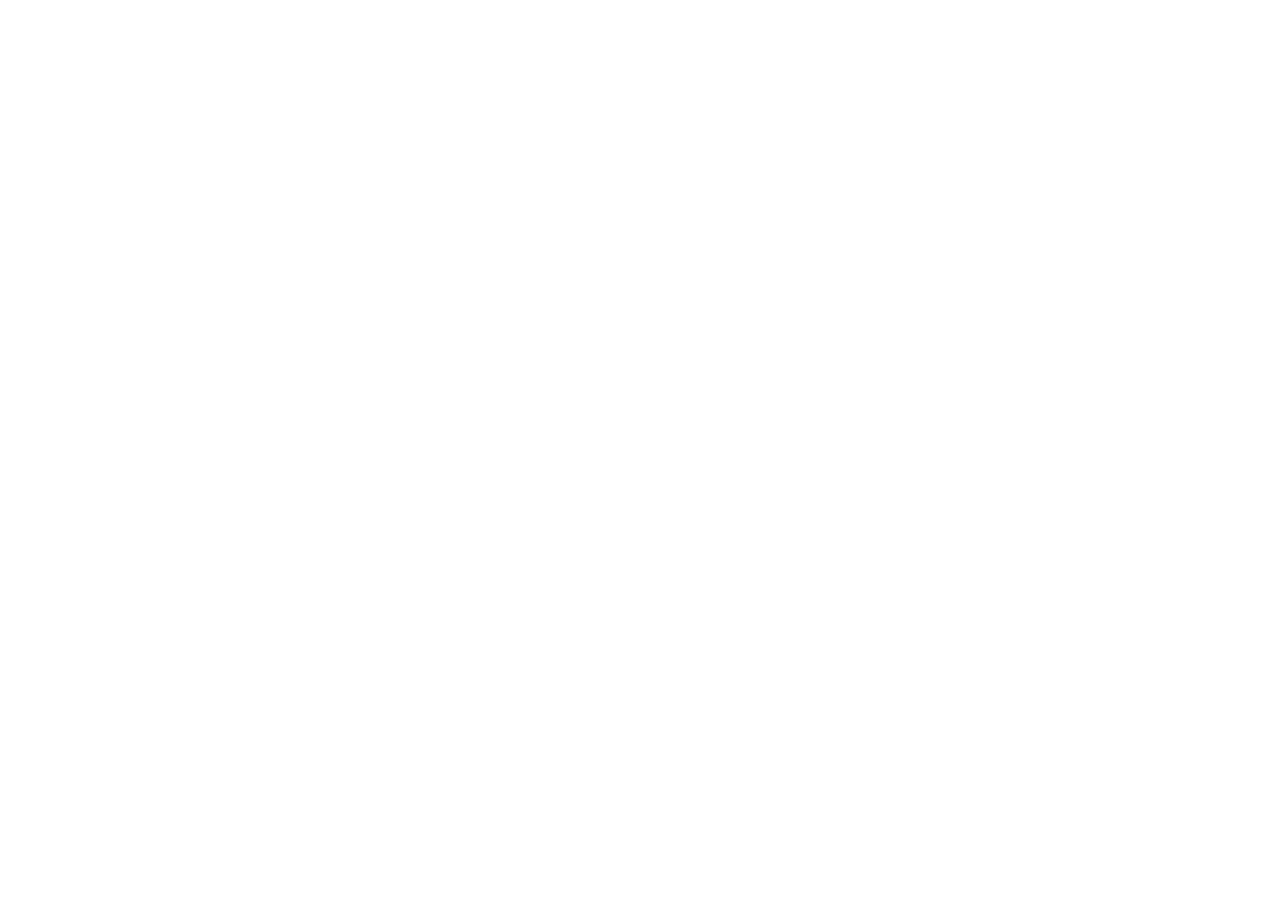
==== index.html @ a776bf91 "Init" ====
<!DOCTYPE html>
<html lang="fr">
<head>
    <meta charset="UTF-8">
    <meta name="viewport" content="width=device-width, initial-scale=1.0">
    <meta http-equiv="X-UA-Compatible" content="ie=edge">
    <link href="https://fonts.googleapis.com/css?family=Roboto:100,900i" rel="stylesheet">
    <link href='https://fonts.googleapis.com/css?family=Shrikhand' rel='stylesheet'>
    <link rel="stylesheet" href="./public/css/style.css">
    <link href="https://fonts.googleapis.com/css?family=Lora:400,700|Montserrat:300" rel="stylesheet">
    <link href="https://fonts.googleapis.com/css?family=Chivo:300,700|Playfair+Display:700i" rel="stylesheet">
    <link href='https://fonts.googleapis.com/css?family=Lemon' rel='stylesheet'>
    <script src="https://ajax.googleapis.com/ajax/libs/jquery/2.1.1/jquery.min.js"></script>
    <link rel="stylesheet" href="https://cdnjs.cloudflare.com/ajax/libs/font-awesome/4.7.0/css/font-awesome.min.css">
    <script src="https://kit.fontawesome.com/fe0dc174bc.js" crossorigin="anonymous"></script>
    <title>Kiddy Company - Accueil</title>
</head>
<body>
    <main>
        <nav>
            <div class="">
                
            </div>
        </nav>
    </main>
    <footer>
        <div class="containerFooter">
            
        </div>
    </footer>
</body>
</html>
---- public/css/style.css ----
html {
  scroll-behavior: smooth;
}

* {
  margin: 0;
}

body {
  position: relative;
  margin: 0;
  padding: 0;
  margin: auto;
  height: auto;
  width: 100%;
}

/*# sourceMappingURL=style.css.map */
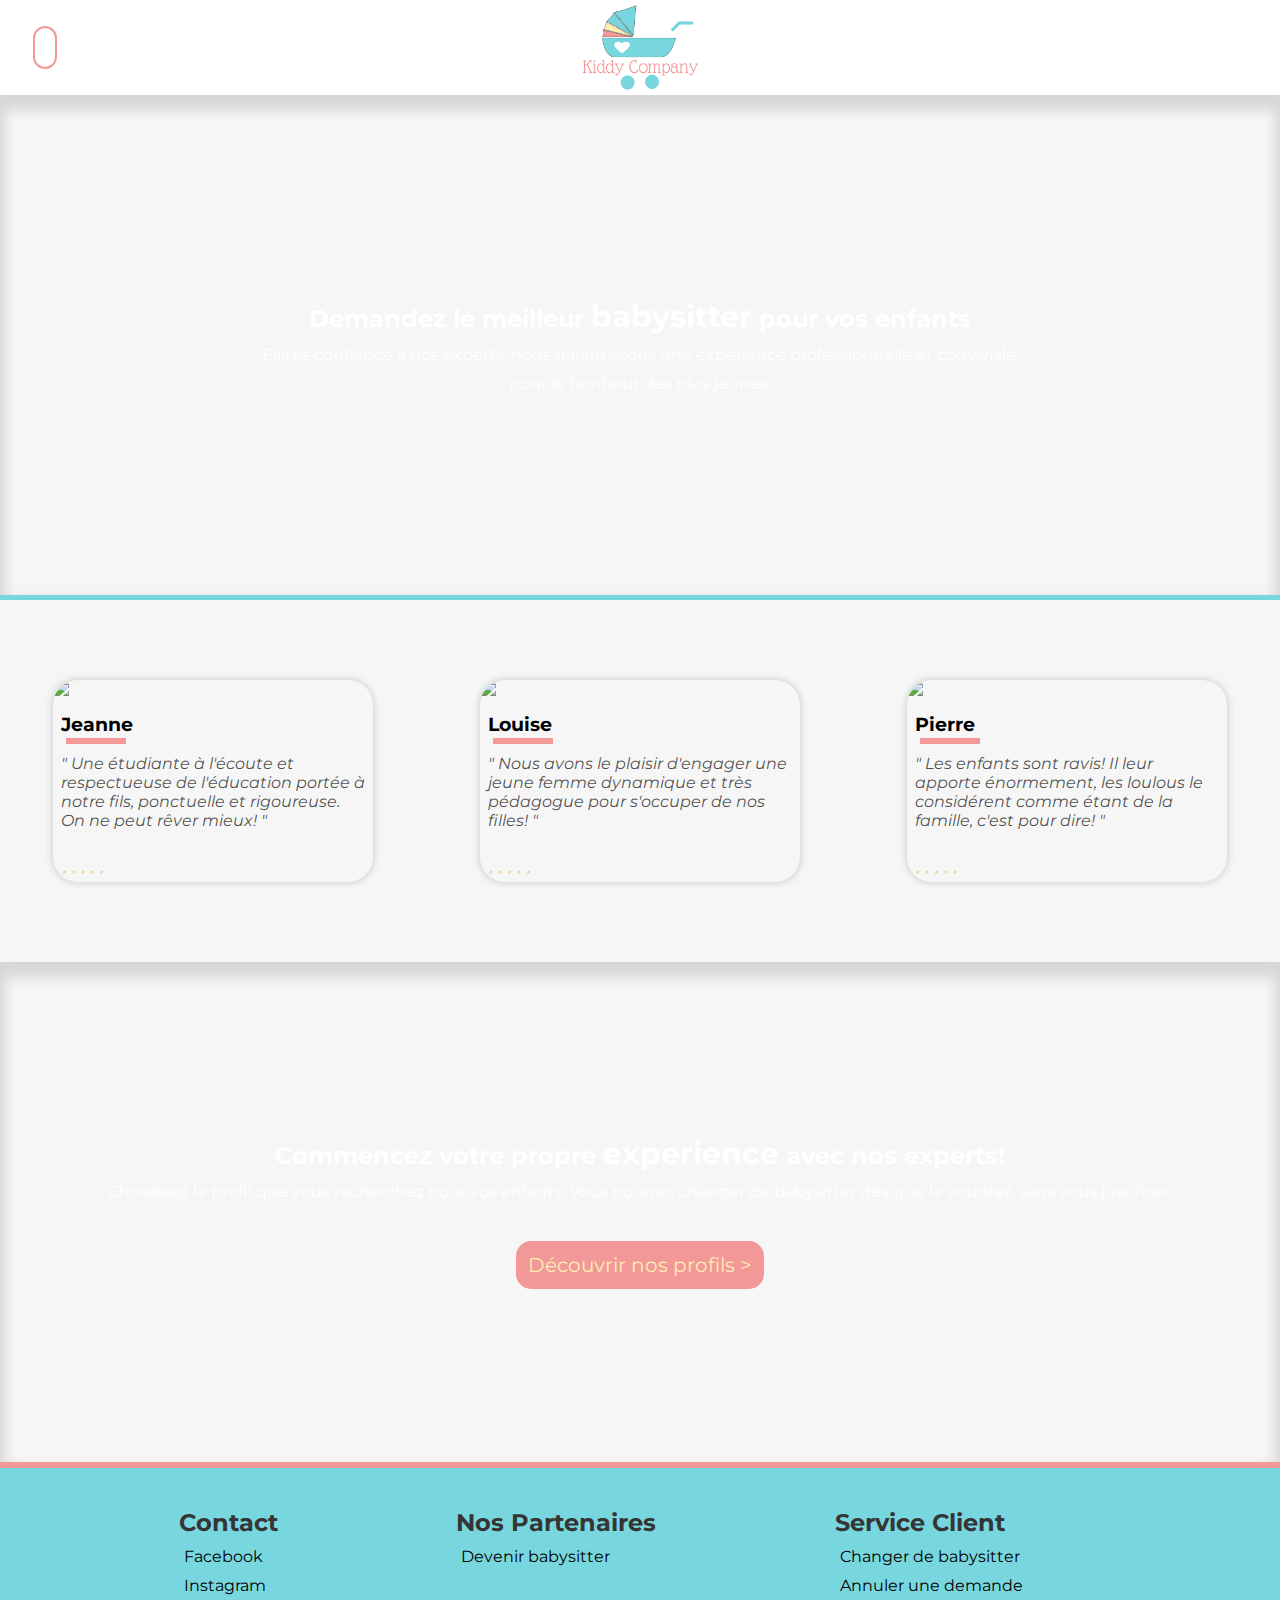
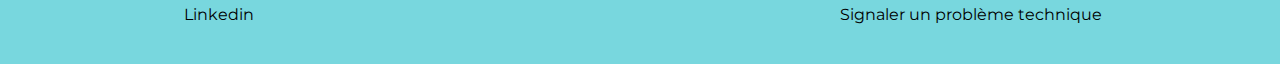
==== commit 9ad0ffa8: "main-page" ====
--- a/index.html
+++ b/index.html
@@ -18,14 +18,93 @@
 <body>
     <main>
         <nav>
-            <div class="">
-                
+            <div class="nav-bar">
+                <div class="nav-bar-btn">
+                    <a><i class="fas fa-stream"></i></a>
+                </div>
+                <img src="public/img/logo-resize2.png" class="logo">
             </div>
         </nav>
+        <section class="banner">
+            <h2>Demandez le meilleur <span class="outer">babysitter</span> pour vos enfants</h2>
+            <p>Faites confiance à nos experts, nous garantissons une expérience professionnelle et conviviale,<br></p>
+            <p>pour le bonheur des plus jeunes.</p>
+        </section>
+        <section class="avis">
+            <div class="avisContainer">
+                <div class="avisContainerCard">
+                    <img src="http://drakary.cluster030.hosting.ovh.net/public/img/babysitter1.jpg">
+                    <div class="description">
+                        <h3>Jeanne</h3>
+                        <div class="liner"></div>
+                        <p>" Une étudiante à l'écoute et respectueuse de l'éducation portée à notre fils, ponctuelle et rigoureuse. On ne peut rêver mieux! "</p>
+                    </div>
+                    <div class="stars">
+                        <i class="fas fa-star"></i>
+                        <i class="fas fa-star"></i>
+                        <i class="fas fa-star"></i>
+                        <i class="fas fa-star"></i>
+                        <i class="far fa-star"></i>
+                    </div>
+                </div>
+                <div class="avisContainerCard">
+                    <img src="http://drakary.cluster030.hosting.ovh.net/public/img/babysitter2.jpg">
+                    <div class="description">
+                        <h3>Louise</h3>
+                        <div class="liner"></div>
+                        <p>" Nous avons le plaisir d'engager une jeune femme dynamique et très pédagogue pour s'occuper de nos filles! "</p>
+                    </div>
+                    <div class="stars">
+                        <i class="fas fa-star"></i>
+                        <i class="fas fa-star"></i>
+                        <i class="fas fa-star"></i>
+                        <i class="fas fa-star"></i>
+                        <i class="fas fa-star"></i>
+                    </div>
+                </div>
+                <div class="avisContainerCard">
+                    <img src="http://drakary.cluster030.hosting.ovh.net/public/img/babysitter3.jpg">
+                    <div class="description">
+                        <h3>Pierre</h3>
+                        <div class="liner"></div>
+                        <p>" Les enfants sont ravis! Il leur apporte énormement, les loulous le considérent comme étant de la famille, c'est pour dire! "</p>
+                    </div>
+                    <div class="stars">
+                        <i class="fas fa-star"></i>
+                        <i class="fas fa-star"></i>
+                        <i class="fas fa-star"></i>
+                        <i class="fas fa-star"></i>
+                        <i class="far fa-star"></i>
+                    </div>
+                </div>
+            </div>
+        </section>
+        <section class="banner2">
+            <h2>Commencez votre propre <span class="outer">experience</span> avec nos experts!</h2>
+            <p>Choisissez le profil que vous recherchez pour vos enfants. Vous pourrez changer de babysitter dés que le voudrez, sans vous justificer.</p>
+            <div class="buttonContainer">
+                <button>Découvrir nos profils ></button>
+            </div>
+        </section>
     </main>
     <footer>
         <div class="containerFooter">
-            
+            <div class="contact">
+                <h2 class="footerTitle">Contact</h2>
+                <a class="footerRedirect"><i class="fas fa-circle-notch"></i> Facebook</a>
+                <a class="footerRedirect"><i class="fas fa-circle-notch"></i> Instagram</a>
+                <a class="footerRedirect"><i class="fas fa-circle-notch"></i> Linkedin</a>
+            </div>
+            <div class="partenaires">
+                <h2 class="footerTitle">Nos Partenaires</h2>
+                <a class="footerRedirect"><i class="fas fa-circle-notch"></i> Devenir babysitter</a>
+            </div>
+            <div class="service-client">
+                <h2 class="footerTitle">Service Client</h2>
+                <a class="footerRedirect"><i class="fas fa-circle-notch"></i> Changer de babysitter</a>
+                <a class="footerRedirect"><i class="fas fa-circle-notch"></i> Annuler une demande</a>
+                <a class="footerRedirect"><i class="fas fa-circle-notch"></i> Signaler un problème technique</a>
+            </div>
         </div>
     </footer>
 </body>
--- a/public/css/style.css
+++ b/public/css/style.css
@@ -4,15 +4,222 @@
 
 * {
   margin: 0;
+  padding: 0;
 }
 
 body {
-  position: relative;
+  background: #F6F6F6;
   margin: 0;
   padding: 0;
-  margin: auto;
-  height: auto;
-  width: 100%;
+  width: 100%;
+}
+
+nav {
+  width: 100%;
+  background: white;
+}
+nav .nav-bar {
+  position: relative;
+  width: 100%;
+  display: flex;
+  flex-direction: row;
+  justify-content: center;
+  align-items: center;
+  background: white;
+}
+nav .nav-bar .nav-bar-btn {
+  position: absolute;
+  left: 1%;
+}
+nav .nav-bar .nav-bar-btn a {
+  color: rgba(0, 0, 0, 0.5);
+  font-family: "Montserrat";
+  margin-left: 20px;
+  font-size: 16px;
+  padding: 10px;
+  border: 2px solid #F29898;
+  border-radius: 15px;
+  transition-duration: 0.5s;
+}
+nav .nav-bar .nav-bar-btn a:hover {
+  border: 2px solid transparent;
+  border-bottom: 2px solid #F29898;
+  border-top: 2px solid rgba(0, 0, 0, 0.1);
+  border-left: 2px solid rgba(0, 0, 0, 0.1);
+  border-right: 2px solid rgba(0, 0, 0, 0.1);
+  transition-duration: 0.5s;
+  cursor: pointer;
+  color: #78D7DE;
+}
+nav .nav-bar .logo {
+  width: 115px;
+  padding: 5px 0;
+}
+
+.banner {
+  box-shadow: inset 0px 10px 13px 5px rgba(0, 0, 0, 0.13);
+  border-bottom: 5px solid #78D7DE;
+  width: 100%;
+  height: 500px;
+  background-image: url("http://cuphzhw.cluster029.hosting.ovh.net/public/img/background-min.png");
+  background-position: center;
+  background-size: cover;
+  background-position-y: center;
+  background-attachment: fixed;
+  display: flex;
+  flex-direction: column;
+  justify-content: center;
+  align-items: center;
+  font-family: "Montserrat";
+  color: white;
+  text-align: center;
+}
+.banner p {
+  margin-top: 10px;
+}
+.banner .outer {
+  font-size: 30px;
+}
+
+.banner2 {
+  box-shadow: inset 0px 10px 13px 5px rgba(0, 0, 0, 0.13);
+  width: 100%;
+  height: 500px;
+  background-image: url("http://drakary.cluster030.hosting.ovh.net/public/img/pexels-lina-kivaka-1741231.jpg");
+  background-position: center;
+  background-size: cover;
+  background-position-y: center;
+  background-attachment: fixed;
+  display: flex;
+  flex-direction: column;
+  justify-content: center;
+  align-items: center;
+  font-family: "Montserrat";
+  color: white;
+  text-align: center;
+}
+.banner2 p {
+  margin-top: 10px;
+}
+.banner2 .outer {
+  font-size: 30px;
+}
+
+.avis {
+  width: 100%;
+}
+.avis .avisContainer {
+  width: 100%;
+  display: flex;
+  flex-direction: row;
+  justify-content: space-around;
+  align-items: center;
+  padding: 50px 0;
+}
+.avis .avisContainer .avisContainerCard {
+  width: 25%;
+  margin: 30px 0;
+  box-shadow: 0 0 8px 0 rgba(0, 0, 0, 0.2);
+  border-radius: 25px;
+  overflow: hidden;
+}
+.avis .avisContainer .avisContainerCard img {
+  width: 100%;
+}
+.avis .avisContainer .avisContainerCard .description {
+  padding: 8px;
+  font-family: "Montserrat";
+}
+.avis .avisContainer .avisContainerCard .description h3 {
+  margin-top: 5px;
+}
+.avis .avisContainer .avisContainerCard .description p {
+  font-style: italic;
+  margin-top: 10px;
+  color: rgba(0, 0, 0, 0.7);
+}
+.avis .avisContainer .avisContainerCard .description .liner {
+  margin: 2px 5px;
+  height: 6px;
+  width: 60px;
+  background-color: #F29898;
+}
+.avis .avisContainer .avisContainerCard .stars {
+  color: #e9c46a;
+  margin-top: 10px;
+  padding: 8px;
+}
+.buttonContainer {
+  width: 100%;
+  display: flex;
+  justify-content: center;
+  align-items: center;
+  margin-top: 40px;
+}
+.buttonContainer button {
+  color: #FFEDB2;
+  font-family: "Montserrat";
+  background-color: #F29898;
+  font-size: 20px;
+  padding: 10px;
+  border: 2px solid transparent;
+  border-radius: 15px;
+  transition-duration: 0.5s;
+}
+.buttonContainer button:hover {
+  border: 2px solid transparent;
+  border-bottom: 2px solid #78D7DE;
+  border-top: 2px solid rgba(0, 0, 0, 0.1);
+  border-left: 2px solid rgba(0, 0, 0, 0.1);
+  border-right: 2px solid rgba(0, 0, 0, 0.1);
+  transition-duration: 0.5s;
+  cursor: pointer;
+}
+
+footer {
+  width: 100%;
+  border-top: #F29898 6px solid;
+}
+footer .containerFooter {
+  width: 100%;
+  display: flex;
+  flex-direction: row;
+  justify-content: space-evenly;
+  background-color: #78D7DE;
+  padding: 40px 0;
+}
+footer .containerFooter i {
+  color: #FFEDB2;
+  margin-right: 5px;
+}
+footer .containerFooter .footerTitle {
+  color: #353535;
+  font-family: "Montserrat";
+}
+footer .containerFooter .footerRedirect {
+  font-family: "Montserrat";
+  margin-top: 10px;
+  transition-duration: 1s;
+}
+footer .containerFooter .footerRedirect:hover i {
+  transform: rotate(360deg);
+  transition-duration: 1s;
+  cursor: pointer;
+}
+footer .containerFooter .footerRedirect:hover {
+  cursor: pointer;
+}
+footer .containerFooter .contact {
+  display: flex;
+  flex-direction: column;
+}
+footer .containerFooter .partenaires {
+  display: flex;
+  flex-direction: column;
+}
+footer .containerFooter .service-client {
+  display: flex;
+  flex-direction: column;
 }
 
 /*# sourceMappingURL=style.css.map */
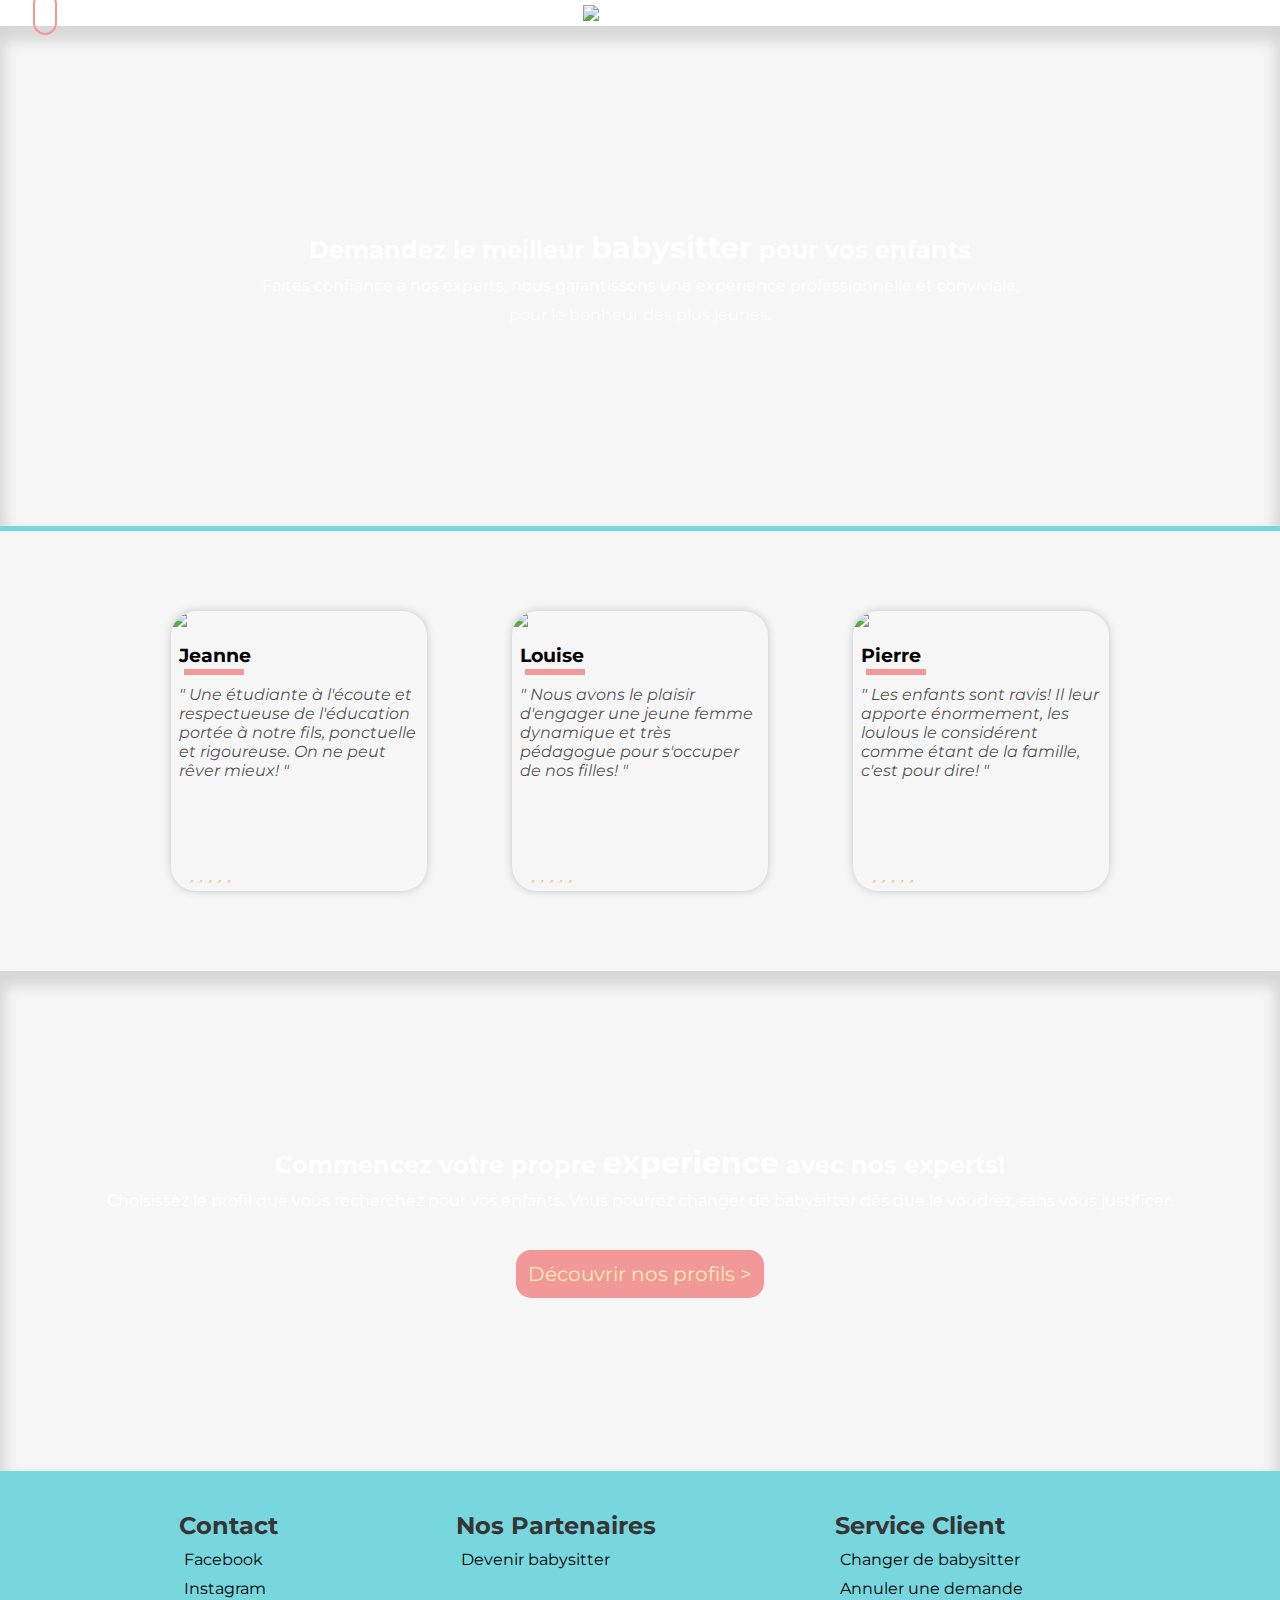
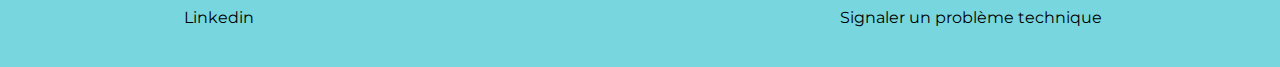
==== commit d8d5609d: "ajout de page profils" ====
--- a/index.html
+++ b/index.html
@@ -22,7 +22,7 @@
                 <div class="nav-bar-btn">
                     <a><i class="fas fa-stream"></i></a>
                 </div>
-                <img src="public/img/logo-resize2.png" class="logo">
+                <img src="C:/Users/Tony/Desktop/Projets/Kiddy Company/public/img/logo-resize.webp" class="logo">
             </div>
         </nav>
         <section class="banner">
@@ -33,7 +33,7 @@
         <section class="avis">
             <div class="avisContainer">
                 <div class="avisContainerCard">
-                    <img src="http://drakary.cluster030.hosting.ovh.net/public/img/babysitter1.jpg">
+                    <img src="C:/Users/Tony/Desktop/Projets/Kiddy Company/public/img/babysitter1-min.webp">
                     <div class="description">
                         <h3>Jeanne</h3>
                         <div class="liner"></div>
@@ -48,7 +48,7 @@
                     </div>
                 </div>
                 <div class="avisContainerCard">
-                    <img src="http://drakary.cluster030.hosting.ovh.net/public/img/babysitter2.jpg">
+                    <img src="C:/Users/Tony/Desktop/Projets/Kiddy Company/public/img/babysitter2-min.webp">
                     <div class="description">
                         <h3>Louise</h3>
                         <div class="liner"></div>
@@ -63,7 +63,7 @@
                     </div>
                 </div>
                 <div class="avisContainerCard">
-                    <img src="http://drakary.cluster030.hosting.ovh.net/public/img/babysitter3.jpg">
+                    <img src="C:/Users/Tony/Desktop/Projets/Kiddy Company/public/img/babysitter3-min.webp">
                     <div class="description">
                         <h3>Pierre</h3>
                         <div class="liner"></div>
@@ -83,7 +83,7 @@
             <h2>Commencez votre propre <span class="outer">experience</span> avec nos experts!</h2>
             <p>Choisissez le profil que vous recherchez pour vos enfants. Vous pourrez changer de babysitter dés que le voudrez, sans vous justificer.</p>
             <div class="buttonContainer">
-                <button>Découvrir nos profils ></button>
+                <a href="profils.html" target="_blank">Découvrir nos profils ></a>
             </div>
         </section>
     </main>
--- a/public/css/style.css
+++ b/public/css/style.css
@@ -61,7 +61,7 @@
   border-bottom: 5px solid #78D7DE;
   width: 100%;
   height: 500px;
-  background-image: url("http://cuphzhw.cluster029.hosting.ovh.net/public/img/background-min.png");
+  background-image: url("C:/Users/Tony/Desktop/Projets/Kiddy Company/public/img/background1-min.webp");
   background-position: center;
   background-size: cover;
   background-position-y: center;
@@ -85,7 +85,7 @@
   box-shadow: inset 0px 10px 13px 5px rgba(0, 0, 0, 0.13);
   width: 100%;
   height: 500px;
-  background-image: url("http://drakary.cluster030.hosting.ovh.net/public/img/pexels-lina-kivaka-1741231.jpg");
+  background-image: url("C:/Users/Tony/Desktop/Projets/Kiddy Company/public/img/background2.webp");
   background-position: center;
   background-size: cover;
   background-position-y: center;
@@ -105,11 +105,119 @@
   font-size: 30px;
 }
 
+.profil {
+  width: 100%;
+  display: flex;
+  flex-direction: column;
+}
+.profil img {
+  object-fit: cover;
+  width: 100%;
+  height: 350px;
+}
+.profil h2 {
+  margin: auto;
+  padding: 10px;
+  font-family: "Montserrat";
+  border-bottom: 4px solid #F29898;
+}
+.profil .profilContainer {
+  width: 100%;
+  margin: 35px 0;
+  display: flex;
+  align-items: center;
+  flex-direction: row;
+  justify-content: space-around;
+}
+.profil .profilContainer .profilCard {
+  width: 20%;
+  box-shadow: 1px 10px 18px 0px rgba(0, 0, 0, 0.25);
+  overflow: hidden;
+  border-radius: 25px;
+  padding-bottom: 25px;
+  display: flex;
+  flex-direction: column;
+}
+.profil .profilContainer .profilCard a {
+  padding: 15px;
+  background-color: #78D7DE;
+  font-family: "Montserrat";
+  text-decoration: none;
+  color: white;
+  margin-top: 20px;
+  font-size: 20px;
+  transition-duration: 0.4s;
+}
+.profil .profilContainer .profilCard a:hover {
+  background-color: #F29898;
+  transition-duration: 0.4s;
+}
+.profil .profilContainer .profilCard img {
+  width: 100%;
+  height: 200px;
+  object-fit: cover;
+}
+.profil .profilContainer .profilCard .profilContent {
+  margin: 5px 15px;
+  font-family: "Montserrat";
+  height: 250px;
+}
+.profil .profilContainer .profilCard .profilContent h3 {
+  display: flex;
+  align-items: center;
+}
+.profil .profilContainer .profilCard .profilContent h3 i {
+  margin-left: 5px;
+}
+.profil .profilContainer .profilCard .profilContent p {
+  margin: 10px;
+}
+.profil .profilContainer .profilCard .profilPrix {
+  display: flex;
+  flex-direction: row;
+  justify-content: space-between;
+  width: 90%;
+  margin-left: 15px;
+  margin-top: 15px;
+  font-family: "Montserrat";
+  align-items: center;
+}
+.profil .profilContainer .profilCard .profilPrix p:nth-child(2) {
+  font-weight: bold;
+}
+.profil .profilContainer .profilCard .profilNote {
+  display: flex;
+  flex-direction: row;
+  justify-content: space-between;
+  width: 90%;
+  margin-left: 15px;
+  margin-top: 5px;
+  font-family: "Montserrat";
+  align-items: center;
+}
+.profil .profilContainer .profilCard .profilNote p:nth-child(2) {
+  font-weight: bold;
+}
+.profil .profilContainer .profilCard .profilLocalisation {
+  display: flex;
+  flex-direction: row;
+  justify-content: space-between;
+  width: 90%;
+  margin-left: 15px;
+  margin-top: 5px;
+  font-family: "Montserrat";
+  align-items: center;
+}
+.profil .profilContainer .profilCard .profilLocalisation p:nth-child(2) {
+  font-weight: bold;
+}
+
 .avis {
   width: 100%;
 }
 .avis .avisContainer {
-  width: 100%;
+  width: 80%;
+  margin: auto;
   display: flex;
   flex-direction: row;
   justify-content: space-around;
@@ -129,6 +237,7 @@
 .avis .avisContainer .avisContainerCard .description {
   padding: 8px;
   font-family: "Montserrat";
+  height: 200px;
 }
 .avis .avisContainer .avisContainerCard .description h3 {
   margin-top: 5px;
@@ -138,17 +247,19 @@
   margin-top: 10px;
   color: rgba(0, 0, 0, 0.7);
 }
-.avis .avisContainer .avisContainerCard .description .liner {
+.avis .avisContainer .avisContainerCard .stars {
+  color: #e9c46a;
+  margin-top: 10px;
+  margin-left: 10px;
+  padding: 8px;
+}
+.liner {
   margin: 2px 5px;
   height: 6px;
   width: 60px;
   background-color: #F29898;
 }
-.avis .avisContainer .avisContainerCard .stars {
-  color: #e9c46a;
-  margin-top: 10px;
-  padding: 8px;
-}
+
 .buttonContainer {
   width: 100%;
   display: flex;
@@ -156,7 +267,7 @@
   align-items: center;
   margin-top: 40px;
 }
-.buttonContainer button {
+.buttonContainer a {
   color: #FFEDB2;
   font-family: "Montserrat";
   background-color: #F29898;
@@ -165,8 +276,9 @@
   border: 2px solid transparent;
   border-radius: 15px;
   transition-duration: 0.5s;
-}
-.buttonContainer button:hover {
+  text-decoration: none;
+}
+.buttonContainer a:hover {
   border: 2px solid transparent;
   border-bottom: 2px solid #78D7DE;
   border-top: 2px solid rgba(0, 0, 0, 0.1);
@@ -178,7 +290,6 @@
 
 footer {
   width: 100%;
-  border-top: #F29898 6px solid;
 }
 footer .containerFooter {
   width: 100%;
@@ -208,6 +319,7 @@
 }
 footer .containerFooter .footerRedirect:hover {
   cursor: pointer;
+  color: white;
 }
 footer .containerFooter .contact {
   display: flex;
@@ -222,4 +334,24 @@
   flex-direction: column;
 }
 
+@media screen and (max-width: 767px) {
+  .avis .avisContainer {
+    flex-wrap: wrap;
+    width: 100%;
+  }
+  .avis .avisContainer .avisContainerCard {
+    width: 45%;
+  }
+
+  footer .containerFooter {
+    flex-wrap: wrap;
+    flex-direction: column;
+  }
+  footer .containerFooter .contact, footer .containerFooter .partenaires, footer .containerFooter .service-client {
+    width: 100%;
+    margin-top: 20px;
+    margin-left: 25px;
+  }
+}
+
 /*# sourceMappingURL=style.css.map */
